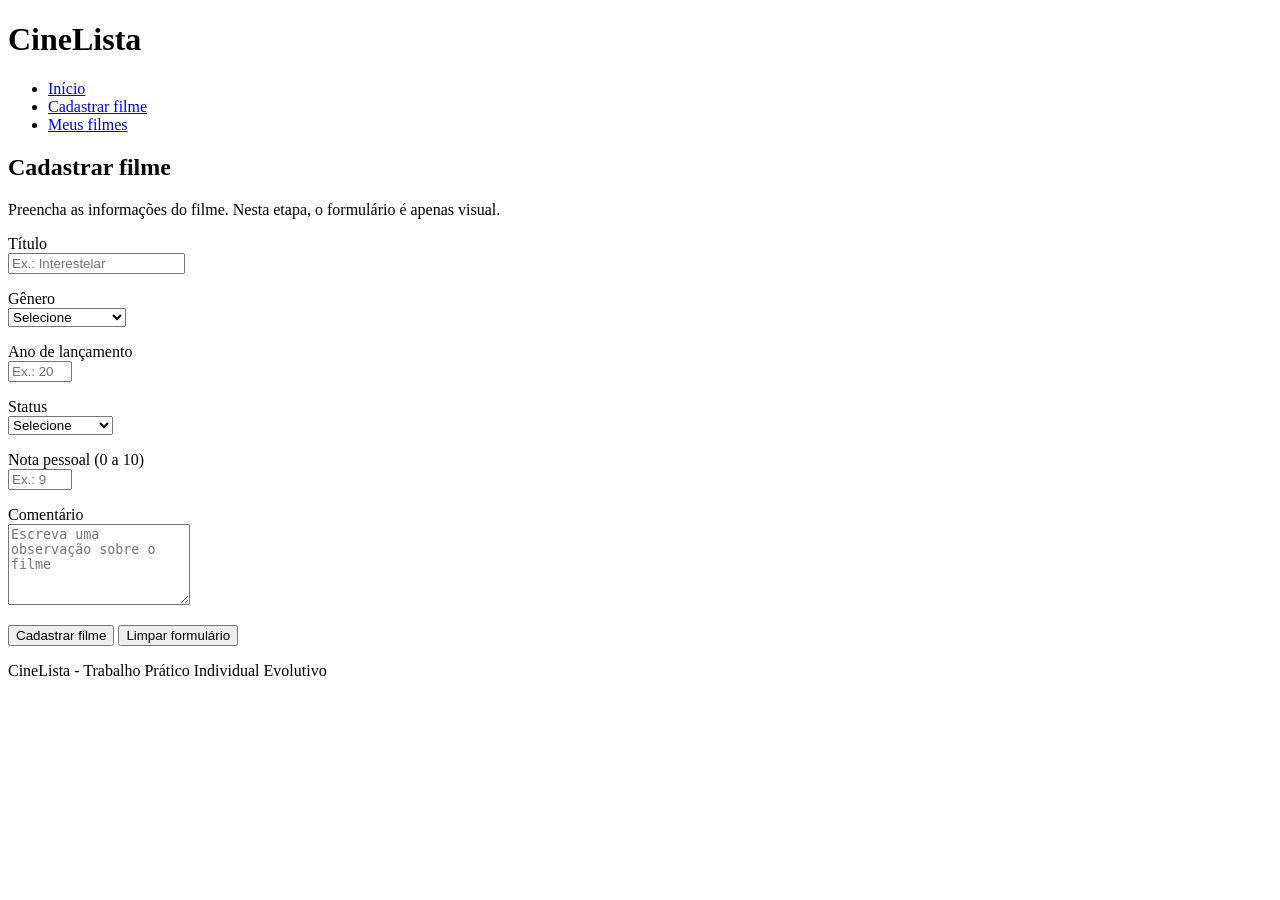
==== cadastro.html @ 1ecdc94f "feat: adiciona formulario de cadastro de filmes" ====
<!DOCTYPE html>
<html lang="pt-BR">
<head>
  <meta charset="UTF-8">
  <meta name="viewport" content="width=device-width, initial-scale=1.0">
  <meta name="description" content="Cadastro de filmes no sistema CineLista.">
  <title>CineLista | Cadastrar filme</title>
</head>
<body>
  <header>
    <h1>CineLista</h1>
    <nav aria-label="Navegação principal">
      <ul>
        <li><a href="index.html">Início</a></li>
        <li><a href="cadastro.html">Cadastrar filme</a></li>
        <li><a href="filmes.html">Meus filmes</a></li>
      </ul>
    </nav>
  </header>

  <main>
    <section aria-labelledby="cadastro-titulo">
      <h2 id="cadastro-titulo">Cadastrar filme</h2>
      <p>Preencha as informações do filme. Nesta etapa, o formulário é apenas visual.</p>

      <form action="#" method="post">
        <p>
          <label for="titulo">Título</label><br>
          <input type="text" id="titulo" name="titulo" required maxlength="100" placeholder="Ex.: Interestelar">
        </p>

        <p>
          <label for="genero">Gênero</label><br>
          <select id="genero" name="genero" required>
            <option value="">Selecione</option>
            <option>Ação</option>
            <option>Comédia</option>
            <option>Drama</option>
            <option>Ficção científica</option>
            <option>Suspense</option>
            <option>Outro</option>
          </select>
        </p>

        <p>
          <label for="ano">Ano de lançamento</label><br>
          <input type="number" id="ano" name="ano" min="1888" max="2100" required placeholder="Ex.: 2014">
        </p>

        <p>
          <label for="status">Status</label><br>
          <select id="status" name="status" required>
            <option value="">Selecione</option>
            <option>Quero assistir</option>
            <option>Assistindo</option>
            <option>Assistido</option>
          </select>
        </p>

        <p>
          <label for="nota">Nota pessoal (0 a 10)</label><br>
          <input type="number" id="nota" name="nota" min="0" max="10" step="0.5" placeholder="Ex.: 9">
        </p>

        <p>
          <label for="descricao">Comentário</label><br>
          <textarea id="descricao" name="descricao" rows="5" maxlength="500" placeholder="Escreva uma observação sobre o filme"></textarea>
        </p>

        <button type="submit">Cadastrar filme</button>
        <button type="reset">Limpar formulário</button>
      </form>
    </section>
  </main>

  <footer><p>CineLista - Trabalho Prático Individual Evolutivo</p></footer>
</body>
</html>
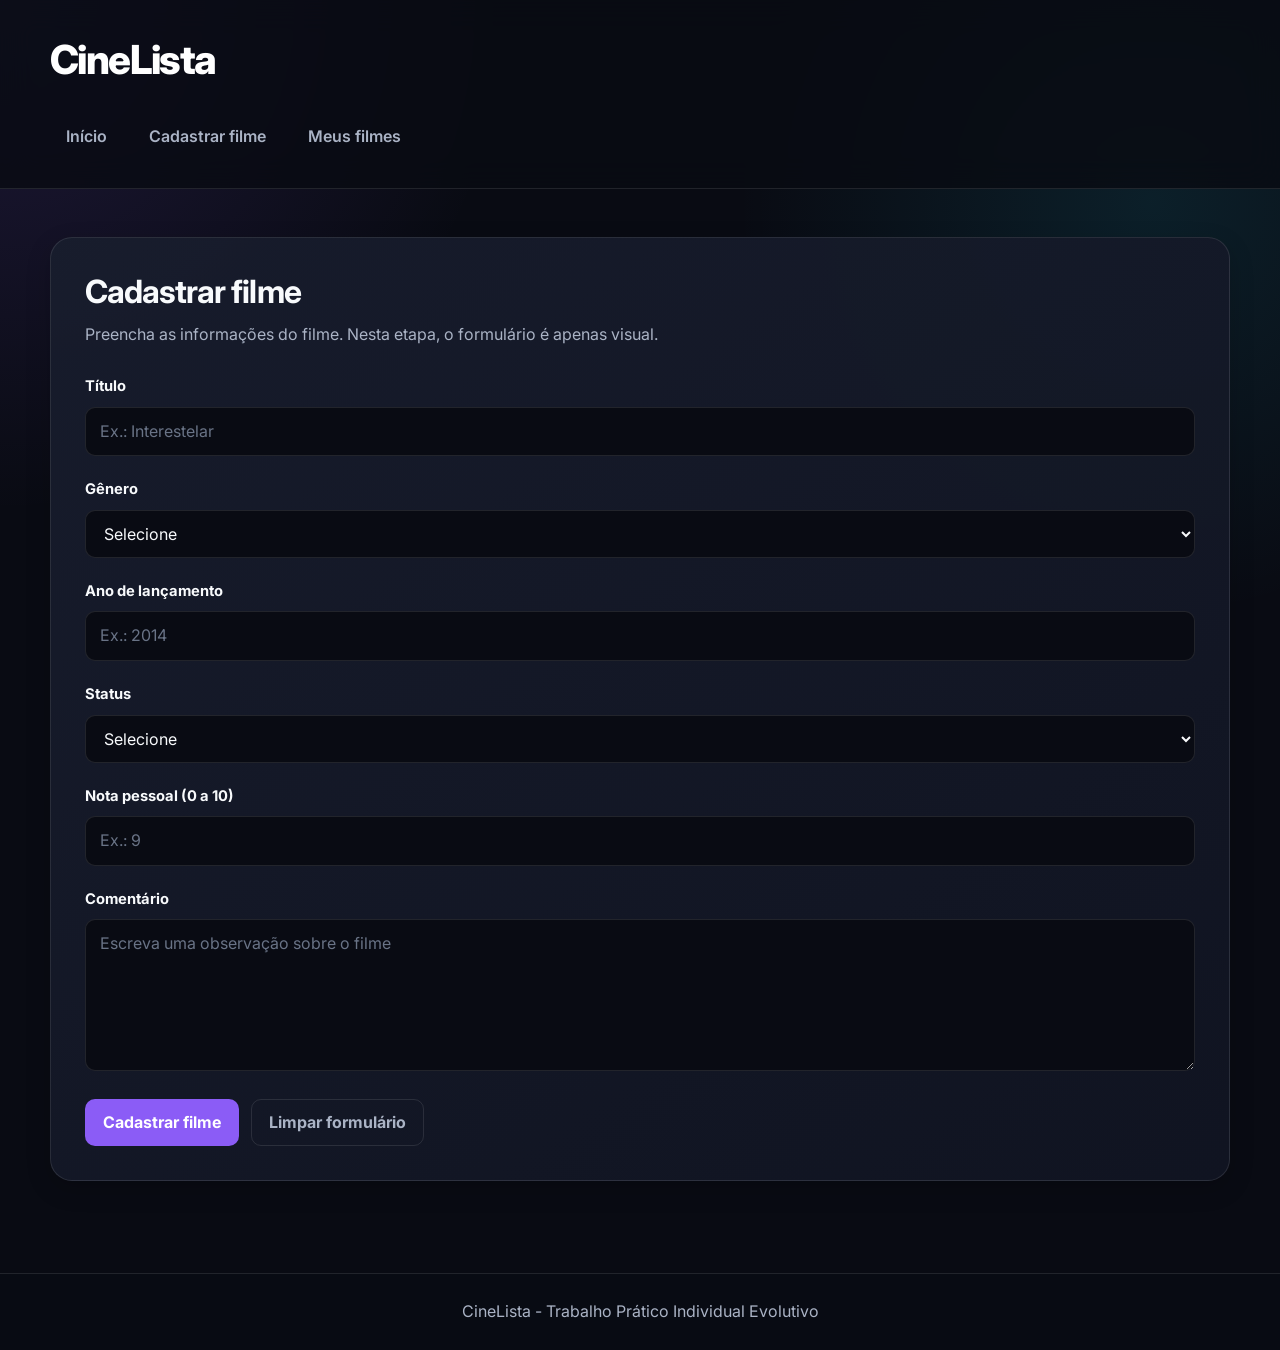
==== commit 90329873: "style: adiciona a estilização da página de cadastro" ====
--- a/cadastro.html
+++ b/cadastro.html
@@ -4,6 +4,7 @@
   <meta charset="UTF-8">
   <meta name="viewport" content="width=device-width, initial-scale=1.0">
   <meta name="description" content="Cadastro de filmes no sistema CineLista.">
+  <link rel="stylesheet" href="assets/css/cadastro.css">
   <title>CineLista | Cadastrar filme</title>
 </head>
 <body>
--- a/assets/css/cadastro.css
+++ b/assets/css/cadastro.css
@@ -0,0 +1,675 @@
+/* CINELista - PAGINA CADASTRO | CSS externo, responsivo e pronto para estados JS */
+@import url('https://fonts.googleapis.com/css2?family=Inter:wght@400;500;600;700;800&display=swap');
+
+:root {
+  --color-bg: #090b13;
+  --color-surface: #111522;
+  --color-surface-soft: #181d2d;
+  --color-surface-hover: #20263a;
+  --color-primary: #8b5cf6;
+  --color-primary-hover: #7c3aed;
+  --color-secondary: #22d3ee;
+  --color-text: #f8fafc;
+  --color-text-soft: #aab3c5;
+  --color-border: rgba(255, 255, 255, 0.10);
+  --color-danger: #f43f5e;
+  --color-danger-hover: #e11d48;
+  --color-success: #34d399;
+  --shadow-sm: 0 8px 24px rgba(0, 0, 0, 0.18);
+  --shadow-md: 0 18px 45px rgba(0, 0, 0, 0.28);
+  --radius-sm: 10px;
+  --radius-md: 16px;
+  --radius-lg: 22px;
+  --container: 1180px;
+  --transition: 180ms ease;
+}
+
+* {
+  box-sizing: border-box;
+}
+
+html {
+  scroll-behavior: smooth;
+  color-scheme: dark;
+}
+
+body {
+  min-height: 100vh;
+  margin: 0;
+  display: flex;
+  flex-direction: column;
+  overflow-x: hidden;
+  font-family: 'Inter', system-ui, -apple-system, BlinkMacSystemFont, 'Segoe UI', sans-serif;
+  color: var(--color-text);
+  background:
+    radial-gradient(circle at top left, rgba(139, 92, 246, 0.16), transparent 32rem),
+    radial-gradient(circle at 90% 15%, rgba(34, 211, 238, 0.10), transparent 26rem),
+    var(--color-bg);
+  line-height: 1.6;
+}
+
+::selection {
+  color: #fff;
+  background: var(--color-primary);
+}
+
+a {
+  color: var(--color-secondary);
+  text-decoration: none;
+  transition: color var(--transition), background-color var(--transition), transform var(--transition);
+}
+
+a:hover {
+  color: #a5f3fc;
+}
+
+button,
+input,
+select,
+textarea {
+  font: inherit;
+}
+
+button,
+a {
+  -webkit-tap-highlight-color: transparent;
+}
+
+body > header {
+  padding: 28px max(24px, calc((100% - var(--container)) / 2));
+  border-bottom: 1px solid var(--color-border);
+  background: rgba(9, 11, 19, 0.82);
+  backdrop-filter: blur(16px);
+}
+
+body > header h1 {
+  margin: 0;
+  font-size: clamp(1.75rem, 4vw, 2.5rem);
+  font-weight: 800;
+  letter-spacing: -0.04em;
+  background: linear-gradient(135deg, #fff 20%, #c4b5fd 68%, #67e8f9);
+  -webkit-background-clip: text;
+  background-clip: text;
+  color: transparent;
+}
+
+body > header > p {
+  max-width: 650px;
+  margin: 8px 0 0;
+  color: var(--color-text-soft);
+}
+
+nav {
+  margin-top: 22px;
+}
+
+nav ul {
+  display: flex;
+  flex-wrap: wrap;
+  gap: 10px;
+  margin: 0;
+  padding: 0;
+  list-style: none;
+}
+
+nav a {
+  display: inline-flex;
+  align-items: center;
+  min-height: 42px;
+  padding: 9px 15px;
+  border: 1px solid transparent;
+  border-radius: 999px;
+  color: var(--color-text-soft);
+  font-weight: 600;
+}
+
+nav a:hover,
+nav a:focus-visible {
+  color: var(--color-text);
+  border-color: var(--color-border);
+  background: var(--color-surface-soft);
+  outline: none;
+  transform: translateY(-1px);
+}
+
+main {
+  width: min(calc(100% - 48px), var(--container));
+  margin: 0 auto;
+  padding: 48px 0 64px;
+  flex: 1;
+}
+
+main > section,
+main > article,
+main > aside {
+  margin-bottom: 28px;
+  padding: clamp(22px, 4vw, 34px);
+  border: 1px solid var(--color-border);
+  border-radius: var(--radius-lg);
+  background: linear-gradient(145deg, rgba(24, 29, 45, 0.94), rgba(17, 21, 34, 0.94));
+  box-shadow: var(--shadow-sm);
+}
+
+main > section:hover,
+main > article:hover {
+  border-color: rgba(139, 92, 246, 0.28);
+}
+
+h2,
+h3,
+p {
+  margin-top: 0;
+}
+
+h2 {
+  margin-bottom: 10px;
+  font-size: clamp(1.35rem, 3vw, 2rem);
+  line-height: 1.25;
+  letter-spacing: -0.03em;
+}
+
+h3 {
+  margin-bottom: 14px;
+  font-size: 1.15rem;
+}
+
+section > p,
+article header p,
+aside p {
+  color: var(--color-text-soft);
+}
+
+/* Página inicial */
+section[aria-labelledby='resumo-titulo'] ul {
+  display: grid;
+  grid-template-columns: repeat(3, minmax(0, 1fr));
+  gap: 16px;
+  margin: 26px 0 0;
+  padding: 0;
+  list-style: none;
+}
+
+section[aria-labelledby='resumo-titulo'] li {
+  min-height: 125px;
+  display: flex;
+  flex-direction: column;
+  justify-content: center;
+  padding: 20px;
+  border: 1px solid var(--color-border);
+  border-radius: var(--radius-md);
+  color: var(--color-text-soft);
+  background: rgba(255, 255, 255, 0.025);
+}
+
+section[aria-labelledby='resumo-titulo'] strong {
+  display: block;
+  font-size: clamp(2rem, 5vw, 3.25rem);
+  line-height: 1;
+  color: var(--color-text);
+}
+
+section[aria-labelledby='destaques-titulo'] {
+  display: grid;
+  grid-template-columns: repeat(2, minmax(0, 1fr));
+  gap: 18px;
+}
+
+section[aria-labelledby='destaques-titulo'] > h2 {
+  grid-column: 1 / -1;
+}
+
+section[aria-labelledby='destaques-titulo'] article {
+  position: relative;
+  min-height: 250px;
+  padding: 24px;
+  overflow: hidden;
+  border: 1px solid var(--color-border);
+  border-radius: var(--radius-md);
+  background: var(--color-surface);
+}
+
+section[aria-labelledby='destaques-titulo'] article::after {
+  content: '';
+  position: absolute;
+  right: -60px;
+  bottom: -80px;
+  width: 190px;
+  height: 190px;
+  border-radius: 50%;
+  background: rgba(139, 92, 246, 0.16);
+  filter: blur(8px);
+}
+
+section[aria-labelledby='destaques-titulo'] article > * {
+  position: relative;
+  z-index: 1;
+}
+
+section[aria-labelledby='destaques-titulo'] article a,
+main > article > p:last-child a {
+  display: inline-flex;
+  align-items: center;
+  justify-content: center;
+  min-height: 42px;
+  margin-top: 8px;
+  padding: 9px 15px;
+  border: 1px solid rgba(34, 211, 238, 0.3);
+  border-radius: var(--radius-sm);
+  font-weight: 700;
+  background: rgba(34, 211, 238, 0.08);
+}
+
+aside {
+  border-left: 4px solid var(--color-secondary) !important;
+}
+
+/* Formulários */
+form {
+  margin-top: 26px;
+}
+
+form p {
+  margin-bottom: 20px;
+}
+
+label {
+  display: inline-block;
+  margin-bottom: 8px;
+  color: var(--color-text);
+  font-size: 0.92rem;
+  font-weight: 700;
+}
+
+input,
+select,
+textarea {
+  width: 100%;
+  min-height: 48px;
+  padding: 11px 14px;
+  border: 1px solid var(--color-border);
+  border-radius: var(--radius-sm);
+  outline: none;
+  color: var(--color-text);
+  background: var(--color-bg);
+  transition: border-color var(--transition), box-shadow var(--transition), background-color var(--transition);
+}
+
+textarea {
+  min-height: 135px;
+  resize: vertical;
+}
+
+input::placeholder,
+textarea::placeholder {
+  color: #697386;
+}
+
+input:hover,
+select:hover,
+textarea:hover {
+  border-color: rgba(255, 255, 255, 0.2);
+}
+
+input:focus,
+select:focus,
+textarea:focus {
+  border-color: var(--color-primary);
+  box-shadow: 0 0 0 4px rgba(139, 92, 246, 0.13);
+  background: #0c0f19;
+}
+
+input:invalid:not(:placeholder-shown) {
+  border-color: var(--color-danger);
+}
+
+button {
+  min-height: 44px;
+  padding: 10px 17px;
+  border: 1px solid transparent;
+  border-radius: var(--radius-sm);
+  cursor: pointer;
+  color: #fff;
+  font-weight: 700;
+  background: var(--color-primary);
+  transition: background-color var(--transition), border-color var(--transition), transform var(--transition), box-shadow var(--transition);
+}
+
+button:hover {
+  background: var(--color-primary-hover);
+  box-shadow: 0 10px 24px rgba(124, 58, 237, 0.23);
+  transform: translateY(-1px);
+}
+
+button:active {
+  transform: translateY(0);
+}
+
+button:focus-visible,
+a:focus-visible {
+  outline: 3px solid rgba(34, 211, 238, 0.45);
+  outline-offset: 3px;
+}
+
+button[type='reset'] {
+  margin-left: 8px;
+  border-color: var(--color-border);
+  color: var(--color-text-soft);
+  background: transparent;
+}
+
+button[type='reset']:hover {
+  color: var(--color-text);
+  background: var(--color-surface-hover);
+  box-shadow: none;
+}
+
+/* Consulta de filmes */
+section[aria-labelledby='consulta-titulo'] form {
+  display: grid;
+  grid-template-columns: 2fr 1fr 1fr;
+  gap: 16px;
+  align-items: end;
+}
+
+section[aria-labelledby='consulta-titulo'] form p {
+  margin: 0;
+}
+
+section[aria-labelledby='consulta-titulo'] form p:first-child {
+  display: grid;
+  grid-template-columns: 1fr auto;
+  column-gap: 10px;
+}
+
+section[aria-labelledby='consulta-titulo'] form p:first-child label,
+section[aria-labelledby='consulta-titulo'] form p:first-child br {
+  grid-column: 1 / -1;
+}
+
+/* Tabela */
+section[aria-labelledby='lista-titulo'] {
+  overflow-x: auto;
+}
+
+table {
+  width: 100%;
+  min-width: 850px;
+  margin-top: 20px;
+  overflow: hidden;
+  border-collapse: separate;
+  border-spacing: 0;
+  border: 1px solid var(--color-border);
+  border-radius: var(--radius-md);
+  background: var(--color-surface);
+}
+
+caption {
+  position: absolute;
+  width: 1px;
+  height: 1px;
+  padding: 0;
+  margin: -1px;
+  overflow: hidden;
+  clip: rect(0, 0, 0, 0);
+  white-space: nowrap;
+  border: 0;
+}
+
+th,
+td {
+  padding: 15px 16px;
+  text-align: left;
+  border-bottom: 1px solid var(--color-border);
+  vertical-align: middle;
+}
+
+th {
+  color: #d8deea;
+  font-size: 0.79rem;
+  letter-spacing: 0.06em;
+  text-transform: uppercase;
+  background: rgba(255, 255, 255, 0.035);
+}
+
+tbody tr:last-child td {
+  border-bottom: 0;
+}
+
+tbody tr {
+  transition: background-color var(--transition);
+}
+
+tbody tr:hover {
+  background: rgba(139, 92, 246, 0.06);
+}
+
+td:last-child {
+  white-space: nowrap;
+}
+
+td a,
+td button {
+  margin: 3px 4px 3px 0;
+}
+
+td a {
+  display: inline-flex;
+  min-height: 36px;
+  align-items: center;
+  padding: 6px 10px;
+  border: 1px solid var(--color-border);
+  border-radius: 8px;
+  font-size: 0.84rem;
+  font-weight: 700;
+}
+
+td button {
+  min-height: 36px;
+  padding: 6px 10px;
+  font-size: 0.84rem;
+}
+
+td button:last-child,
+main > article > p:last-child button:nth-of-type(2) {
+  border-color: rgba(244, 63, 94, 0.3);
+  background: rgba(244, 63, 94, 0.12);
+  color: #fb7185;
+}
+
+td button:last-child:hover,
+main > article > p:last-child button:nth-of-type(2):hover {
+  color: #fff;
+  background: var(--color-danger-hover);
+}
+
+/* Página de detalhes */
+main > article > header {
+  margin: -34px -34px 28px;
+  padding: 34px;
+  border-bottom: 1px solid var(--color-border);
+  border-radius: var(--radius-lg) var(--radius-lg) 0 0;
+  background: linear-gradient(135deg, rgba(139, 92, 246, 0.14), rgba(34, 211, 238, 0.05));
+}
+
+dl {
+  display: grid;
+  grid-template-columns: minmax(140px, 0.35fr) 1fr;
+  margin: 0;
+  border: 1px solid var(--color-border);
+  border-radius: var(--radius-md);
+  overflow: hidden;
+}
+
+dt,
+dd {
+  margin: 0;
+  padding: 16px 18px;
+  border-bottom: 1px solid var(--color-border);
+}
+
+dt {
+  color: var(--color-text-soft);
+  font-weight: 700;
+  background: rgba(255, 255, 255, 0.025);
+}
+
+dd {
+  color: var(--color-text);
+}
+
+dt:last-of-type,
+dd:last-of-type {
+  border-bottom: 0;
+}
+
+main > article > p:last-child {
+  display: flex;
+  flex-wrap: wrap;
+  gap: 10px;
+  align-items: center;
+  margin: 28px 0 0;
+}
+
+main > article > p:last-child a {
+  margin: 0;
+}
+
+/* Rodapé */
+body > footer {
+  padding: 25px max(24px, calc((100% - var(--container)) / 2));
+  border-top: 1px solid var(--color-border);
+  color: var(--color-text-soft);
+  text-align: center;
+  background: rgba(9, 11, 19, 0.65);
+}
+
+body > footer p {
+  margin: 0;
+}
+
+/* Classes prontas para futura integração com JavaScript */
+.is-hidden {
+  display: none !important;
+}
+
+.is-loading {
+  pointer-events: none;
+  opacity: 0.55;
+}
+
+.is-disabled,
+button:disabled {
+  cursor: not-allowed;
+  opacity: 0.5;
+  transform: none;
+}
+
+.message,
+[data-message] {
+  margin: 16px 0;
+  padding: 12px 14px;
+  border: 1px solid var(--color-border);
+  border-radius: var(--radius-sm);
+  color: var(--color-text-soft);
+  background: var(--color-surface-soft);
+}
+
+.message--success {
+  border-color: rgba(52, 211, 153, 0.35);
+  color: #6ee7b7;
+}
+
+.message--error {
+  border-color: rgba(244, 63, 94, 0.35);
+  color: #fb7185;
+}
+
+@media (max-width: 860px) {
+  section[aria-labelledby='resumo-titulo'] ul,
+  section[aria-labelledby='destaques-titulo'] {
+    grid-template-columns: 1fr;
+  }
+
+  section[aria-labelledby='consulta-titulo'] form {
+    grid-template-columns: 1fr 1fr;
+  }
+
+  section[aria-labelledby='consulta-titulo'] form p:first-child {
+    grid-column: 1 / -1;
+  }
+}
+
+@media (max-width: 600px) {
+  body > header {
+    padding-top: 22px;
+    padding-bottom: 22px;
+  }
+
+  nav ul {
+    display: grid;
+    grid-template-columns: 1fr;
+  }
+
+  nav a {
+    width: 100%;
+    justify-content: center;
+    border-color: var(--color-border);
+    background: var(--color-surface);
+  }
+
+  main {
+    width: min(calc(100% - 28px), var(--container));
+    padding-top: 28px;
+  }
+
+  main > section,
+  main > article,
+  main > aside {
+    padding: 19px;
+    border-radius: var(--radius-md);
+  }
+
+  section[aria-labelledby='consulta-titulo'] form {
+    grid-template-columns: 1fr;
+  }
+
+  section[aria-labelledby='consulta-titulo'] form p:first-child {
+    grid-column: auto;
+    grid-template-columns: 1fr;
+  }
+
+  section[aria-labelledby='consulta-titulo'] form p:first-child button {
+    margin-top: 10px;
+  }
+
+  button[type='reset'] {
+    margin: 10px 0 0;
+  }
+
+  main > article > header {
+    margin: -19px -19px 22px;
+    padding: 24px 19px;
+  }
+
+  dl {
+    grid-template-columns: 1fr;
+  }
+
+  dt {
+    padding-bottom: 5px;
+    border-bottom: 0;
+  }
+
+  dd {
+    padding-top: 5px;
+  }
+}
+
+@media (prefers-reduced-motion: reduce) {
+  *,
+  *::before,
+  *::after {
+    scroll-behavior: auto !important;
+    transition-duration: 0.01ms !important;
+  }
+}
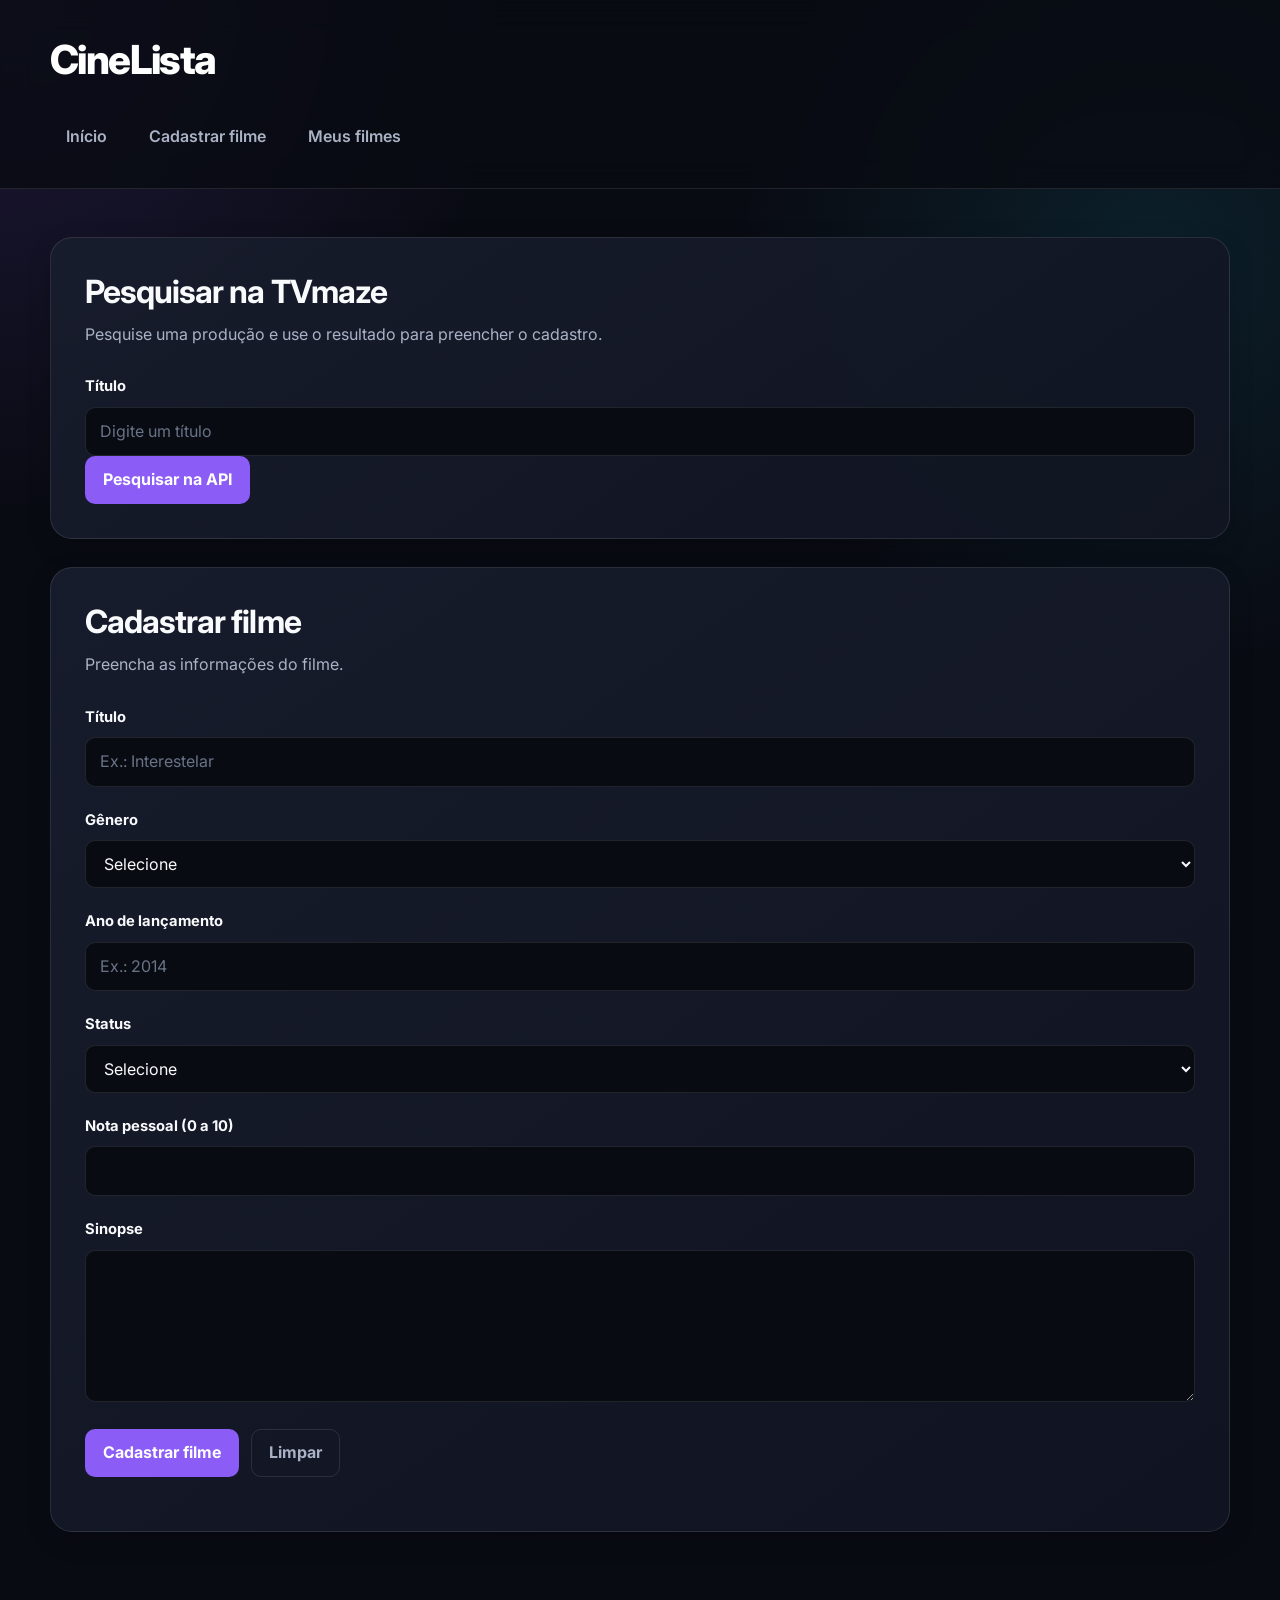
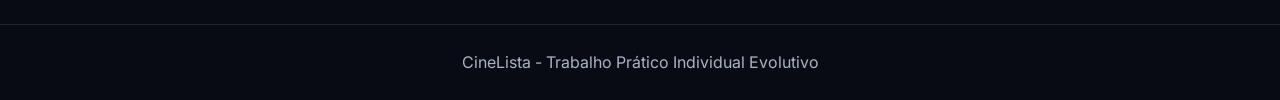
==== commit 8926929a: "fix: corrige o código da página de cadastro para que funcione a partir do javascript" ====
--- a/cadastro.html
+++ b/cadastro.html
@@ -1,79 +1,24 @@
 <!DOCTYPE html>
 <html lang="pt-BR">
 <head>
-  <meta charset="UTF-8">
-  <meta name="viewport" content="width=device-width, initial-scale=1.0">
-  <meta name="description" content="Cadastro de filmes no sistema CineLista.">
-  <link rel="stylesheet" href="assets/css/cadastro.css">
-  <title>CineLista | Cadastrar filme</title>
+  <meta charset="UTF-8"><meta name="viewport" content="width=device-width, initial-scale=1.0">
+  <meta name="description" content="Cadastro de filmes no sistema CineLista."><link rel="stylesheet" href="assets/css/cadastro.css"><title>CineLista | Cadastrar filme</title>
 </head>
 <body>
-  <header>
-    <h1>CineLista</h1>
-    <nav aria-label="Navegação principal">
-      <ul>
-        <li><a href="index.html">Início</a></li>
-        <li><a href="cadastro.html">Cadastrar filme</a></li>
-        <li><a href="filmes.html">Meus filmes</a></li>
-      </ul>
-    </nav>
-  </header>
-
-  <main>
-    <section aria-labelledby="cadastro-titulo">
-      <h2 id="cadastro-titulo">Cadastrar filme</h2>
-      <p>Preencha as informações do filme. Nesta etapa, o formulário é apenas visual.</p>
-
-      <form action="#" method="post">
-        <p>
-          <label for="titulo">Título</label><br>
-          <input type="text" id="titulo" name="titulo" required maxlength="100" placeholder="Ex.: Interestelar">
-        </p>
-
-        <p>
-          <label for="genero">Gênero</label><br>
-          <select id="genero" name="genero" required>
-            <option value="">Selecione</option>
-            <option>Ação</option>
-            <option>Comédia</option>
-            <option>Drama</option>
-            <option>Ficção científica</option>
-            <option>Suspense</option>
-            <option>Outro</option>
-          </select>
-        </p>
-
-        <p>
-          <label for="ano">Ano de lançamento</label><br>
-          <input type="number" id="ano" name="ano" min="1888" max="2100" required placeholder="Ex.: 2014">
-        </p>
-
-        <p>
-          <label for="status">Status</label><br>
-          <select id="status" name="status" required>
-            <option value="">Selecione</option>
-            <option>Quero assistir</option>
-            <option>Assistindo</option>
-            <option>Assistido</option>
-          </select>
-        </p>
-
-        <p>
-          <label for="nota">Nota pessoal (0 a 10)</label><br>
-          <input type="number" id="nota" name="nota" min="0" max="10" step="0.5" placeholder="Ex.: 9">
-        </p>
-
-        <p>
-          <label for="descricao">Comentário</label><br>
-          <textarea id="descricao" name="descricao" rows="5" maxlength="500" placeholder="Escreva uma observação sobre o filme"></textarea>
-        </p>
-
-        <button type="submit">Cadastrar filme</button>
-        <button type="reset">Limpar formulário</button>
-      </form>
-    </section>
-  </main>
-
-  <footer><p>CineLista - Trabalho Prático Individual Evolutivo</p></footer>
-</body>
-</html>
+<header><h1>CineLista</h1><nav aria-label="Navegação principal"><ul><li><a href="index.html">Início</a></li><li><a href="cadastro.html">Cadastrar filme</a></li><li><a href="filmes.html">Meus filmes</a></li></ul></nav></header>
+<main>
+  <section id="pesquisa-api" aria-labelledby="api-titulo"><h2 id="api-titulo">Pesquisar na TVmaze</h2><p>Pesquise uma produção e use o resultado para preencher o cadastro.</p><form id="form-api"><label for="busca-api">Título</label><br><input type="search" id="busca-api" required placeholder="Digite um título"><button type="submit">Pesquisar na API</button></form><div id="resultados-api" aria-live="polite"></div></section>
+  <section aria-labelledby="cadastro-titulo"><h2 id="cadastro-titulo">Cadastrar filme</h2><p>Preencha as informações do filme.</p>
+    <form id="form-filme" novalidate>
+      <p><label for="titulo">Título</label><br><input type="text" id="titulo" name="titulo" required maxlength="100" placeholder="Ex.: Interestelar"></p>
+      <p><label for="genero">Gênero</label><br><select id="genero" name="genero" required><option value="">Selecione</option><option>Ação</option><option>Comédia</option><option>Drama</option><option>Ficção científica</option><option>Suspense</option><option>Outro</option></select></p>
+      <p><label for="ano">Ano de lançamento</label><br><input type="number" id="ano" name="ano" min="1888" max="2100" required placeholder="Ex.: 2014"></p>
+      <p><label for="status">Status</label><br><select id="status" name="status" required><option value="">Selecione</option><option>Quero assistir</option><option>Assistindo</option><option>Assistido</option></select></p>
+      <p><label for="nota">Nota pessoal (0 a 10)</label><br><input type="number" id="nota" name="nota" min="0" max="10" step="0.1"></p>
+      <p><label for="sinopse">Sinopse</label><br><textarea id="sinopse" name="sinopse" rows="5" maxlength="1000"></textarea></p>
+      <p><button type="submit">Cadastrar filme</button> <button type="reset">Limpar</button></p>
+    </form><p id="feedback" role="status" aria-live="polite"></p>
+  </section>
+</main>
+<footer><p>CineLista - Trabalho Prático Individual Evolutivo</p></footer><script src="assets/js/cadastro.js"></script>
+</body></html>
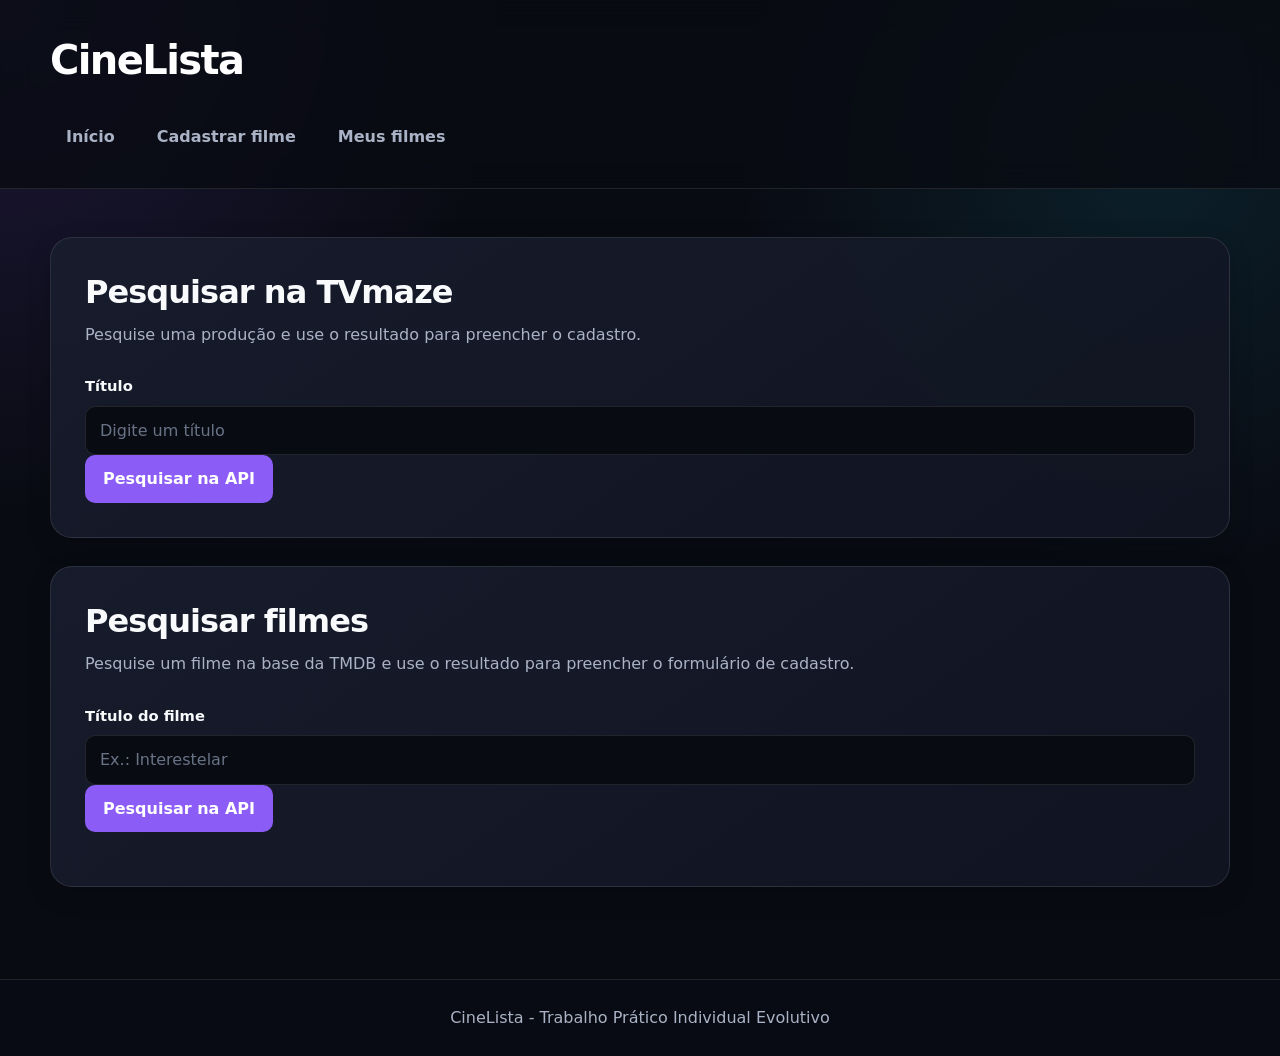
==== commit cca748b3: "fix: corrige o código do cadastro para funcionar com a nova api" ====
--- a/cadastro.html
+++ b/cadastro.html
@@ -8,17 +8,34 @@
 <header><h1>CineLista</h1><nav aria-label="Navegação principal"><ul><li><a href="index.html">Início</a></li><li><a href="cadastro.html">Cadastrar filme</a></li><li><a href="filmes.html">Meus filmes</a></li></ul></nav></header>
 <main>
   <section id="pesquisa-api" aria-labelledby="api-titulo"><h2 id="api-titulo">Pesquisar na TVmaze</h2><p>Pesquise uma produção e use o resultado para preencher o cadastro.</p><form id="form-api"><label for="busca-api">Título</label><br><input type="search" id="busca-api" required placeholder="Digite um título"><button type="submit">Pesquisar na API</button></form><div id="resultados-api" aria-live="polite"></div></section>
-  <section aria-labelledby="cadastro-titulo"><h2 id="cadastro-titulo">Cadastrar filme</h2><p>Preencha as informações do filme.</p>
-    <form id="form-filme" novalidate>
-      <p><label for="titulo">Título</label><br><input type="text" id="titulo" name="titulo" required maxlength="100" placeholder="Ex.: Interestelar"></p>
-      <p><label for="genero">Gênero</label><br><select id="genero" name="genero" required><option value="">Selecione</option><option>Ação</option><option>Comédia</option><option>Drama</option><option>Ficção científica</option><option>Suspense</option><option>Outro</option></select></p>
-      <p><label for="ano">Ano de lançamento</label><br><input type="number" id="ano" name="ano" min="1888" max="2100" required placeholder="Ex.: 2014"></p>
-      <p><label for="status">Status</label><br><select id="status" name="status" required><option value="">Selecione</option><option>Quero assistir</option><option>Assistindo</option><option>Assistido</option></select></p>
-      <p><label for="nota">Nota pessoal (0 a 10)</label><br><input type="number" id="nota" name="nota" min="0" max="10" step="0.1"></p>
-      <p><label for="sinopse">Sinopse</label><br><textarea id="sinopse" name="sinopse" rows="5" maxlength="1000"></textarea></p>
-      <p><button type="submit">Cadastrar filme</button> <button type="reset">Limpar</button></p>
-    </form><p id="feedback" role="status" aria-live="polite"></p>
-  </section>
+  <section id="pesquisa-api" aria-labelledby="api-titulo">
+  <h2 id="api-titulo">Pesquisar filmes</h2>
+
+  <p>
+    Pesquise um filme na base da TMDB e use o resultado
+    para preencher o formulário de cadastro.
+  </p>
+
+  <form id="form-api">
+    <p>
+      <label for="busca-api">Título do filme</label><br>
+
+      <input
+        type="search"
+        id="busca-api"
+        name="busca-api"
+        required
+        maxlength="100"
+        placeholder="Ex.: Interestelar"
+      >
+
+      <button type="submit">Pesquisar na API</button>
+    </p>
+  </form>
+  <p id="feedback" role="status" aria-live="polite"></p>
+
+  <div id="resultados-api" aria-live="polite"></div>
+</section>
 </main>
 <footer><p>CineLista - Trabalho Prático Individual Evolutivo</p></footer><script src="assets/js/cadastro.js"></script>
 </body></html>
--- a/assets/css/cadastro.css
+++ b/assets/css/cadastro.css
@@ -1,6 +1,3 @@
-/* CINELista - PAGINA CADASTRO | CSS externo, responsivo e pronto para estados JS */
-@import url('https://fonts.googleapis.com/css2?family=Inter:wght@400;500;600;700;800&display=swap');
-
 :root {
   --color-bg: #090b13;
   --color-surface: #111522;
